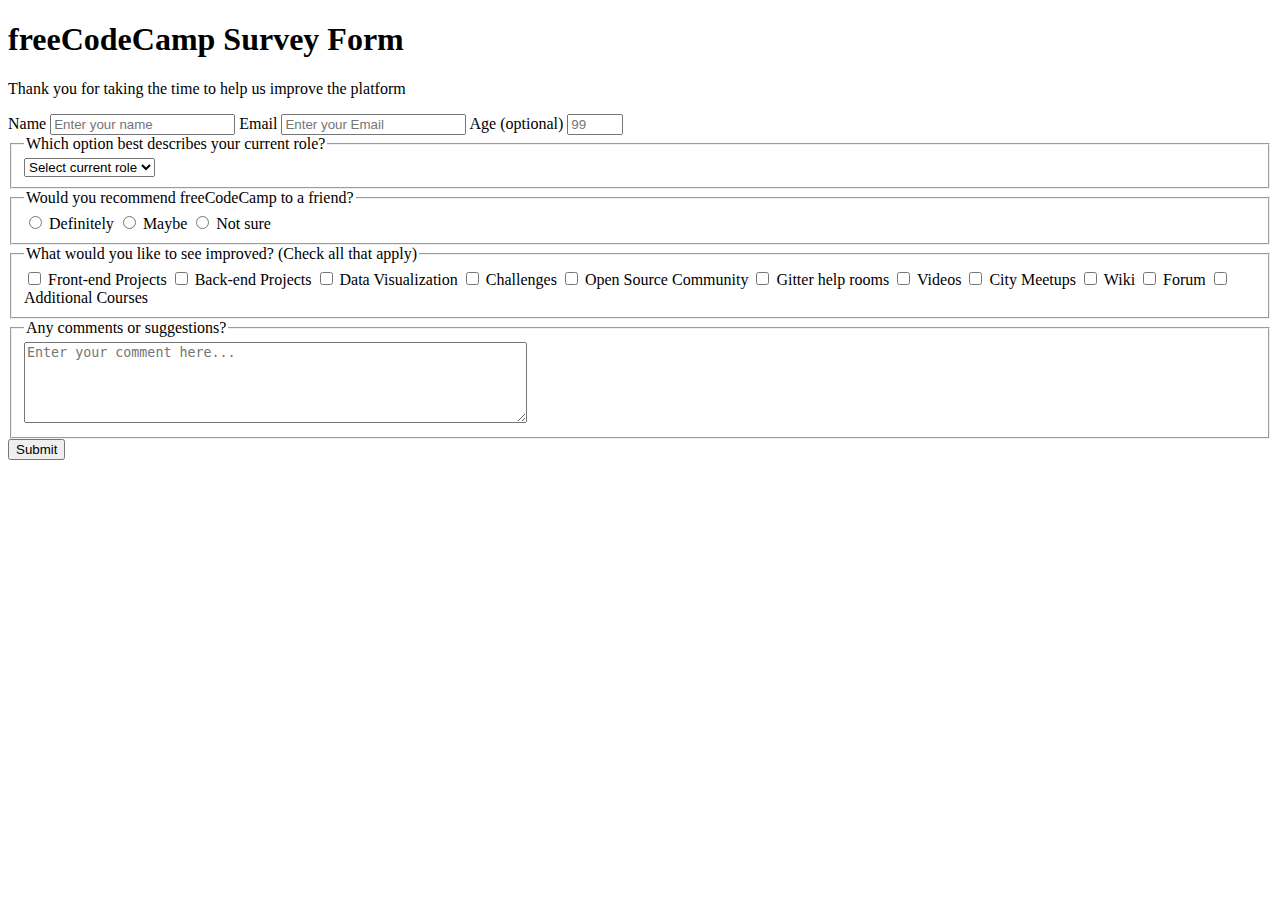
==== formulario-de-pesquisa/index.html @ 16c5d255 "Create index.html" ====
<!DOCTYPE html>
<html lang="pt-br">
  <head>
    <meta charset="utf-8">
    <meta name="viewport" content="width=device-width, initial-scale=1.0">
    <title>survey-form.freecodecamp.rocks</title>
    <link rel="stylesheet" href="style.css">
  </head>
  <body>
    <h1 id="title">freeCodeCamp Survey Form</h1>
    <p id="description">Thank you for taking the time to help us improve the platform</p>
    <form id="survey-form" action="registro.php" method="post">
     
      <label for="name" id="name-label" class="personal-information-item">Name <input id="name" type="text" placeholder="Enter your name" class="personal-information" required></label>
      
      <label for="email" id="email-label" class="personal-information-item">Email <input id="email" type="email" class="personal-information" placeholder="Enter your Email" required></label>
     
      <label for="age" id="number-label" class="personal-information-item">Age (optional) <input id="number" class="personal-information" type="number" min="10" max="99" placeholder="99"></label>
      
      <fieldset>
        <legend>Which option best describes your current role?</legend>
        <select id="dropdown">
            <option value="">Select current role</option>
            <option value="1">Student</option>
            <option value="2">Full time job</option>
            <option value="3">Full time Learner</option>
            <option value="4">Prefer not to say</option>
            <option value="5">Other</option>
        </select>
      </fieldset>
      <fieldset>
        <legend>Would you recommend freeCodeCamp to a friend?</legend>
       <label for="definitely"><input type="radio" id="definitely" name="recommend" value="definitely"> Definitely</label>

       <label for="maybe"><input type="radio" id="maybe" name="recommend" value="maybe"> Maybe</label>

       <label for="not-sure"><input type="radio" id="not-sure" name="recommend" value="not-sure"> Not sure</label>
      </fieldset>

      <fieldset>
        <legend>What would you like to see improved? (Check all that apply)</legend>
         <label for="front-end-projects"><input type="checkbox" name="front-end" id="front-end-projects" value="Front-end Projects"> Front-end Projects</label>

            <label for="back-end-projects"><input type="checkbox" name="back-end" id="back-end-projects" value="Back-end Projects"> Back-end Projects</label>

            <label for="data-visualization"><input type="checkbox" name="data" id="data-visualization" value="Data Visualization"> Data Visualization</label>

            <label for="challegens"><input type="checkbox" name="chanllenge" id="challegens" value="Challenges"> Challenges</label>

            <label for="open-source-community"><input type="checkbox" name="open" id="open-source-community" value="Open Source Community"> Open Source Community</label>

            <label for="gitter-help-rooms"><input type="checkbox" name="gitter" id="gitter-help-rooms" value="Gitter help rooms"> Gitter help rooms</label>

            <label for="videos"><input type="checkbox" id="videos" name="video" value="Videos"> Videos</label>

            <label for="city-meetups"><input type="checkbox" id="city-meetups" value="City Meetups"> City Meetups</label>

            <label for="wiki"><input type="checkbox"  id="wiki" value="Wiki"> Wiki</label>

            <label for="forum"><input type="checkbox" id="forum" value="Forum"> Forum</label>

            <label for="additional-courses"><input type="checkbox" id="additional-courses" value="Additional Courses"> Additional Courses</label>
      </fieldset>

      <fieldset>
        <legend>Any comments or suggestions?</legend>
        <textarea cols="60" rows="5" placeholder="Enter your comment here..."></textarea>
      </fieldset>

      <button type="submit" id="submit">Submit</button>

    </form>
  </body>
</html>
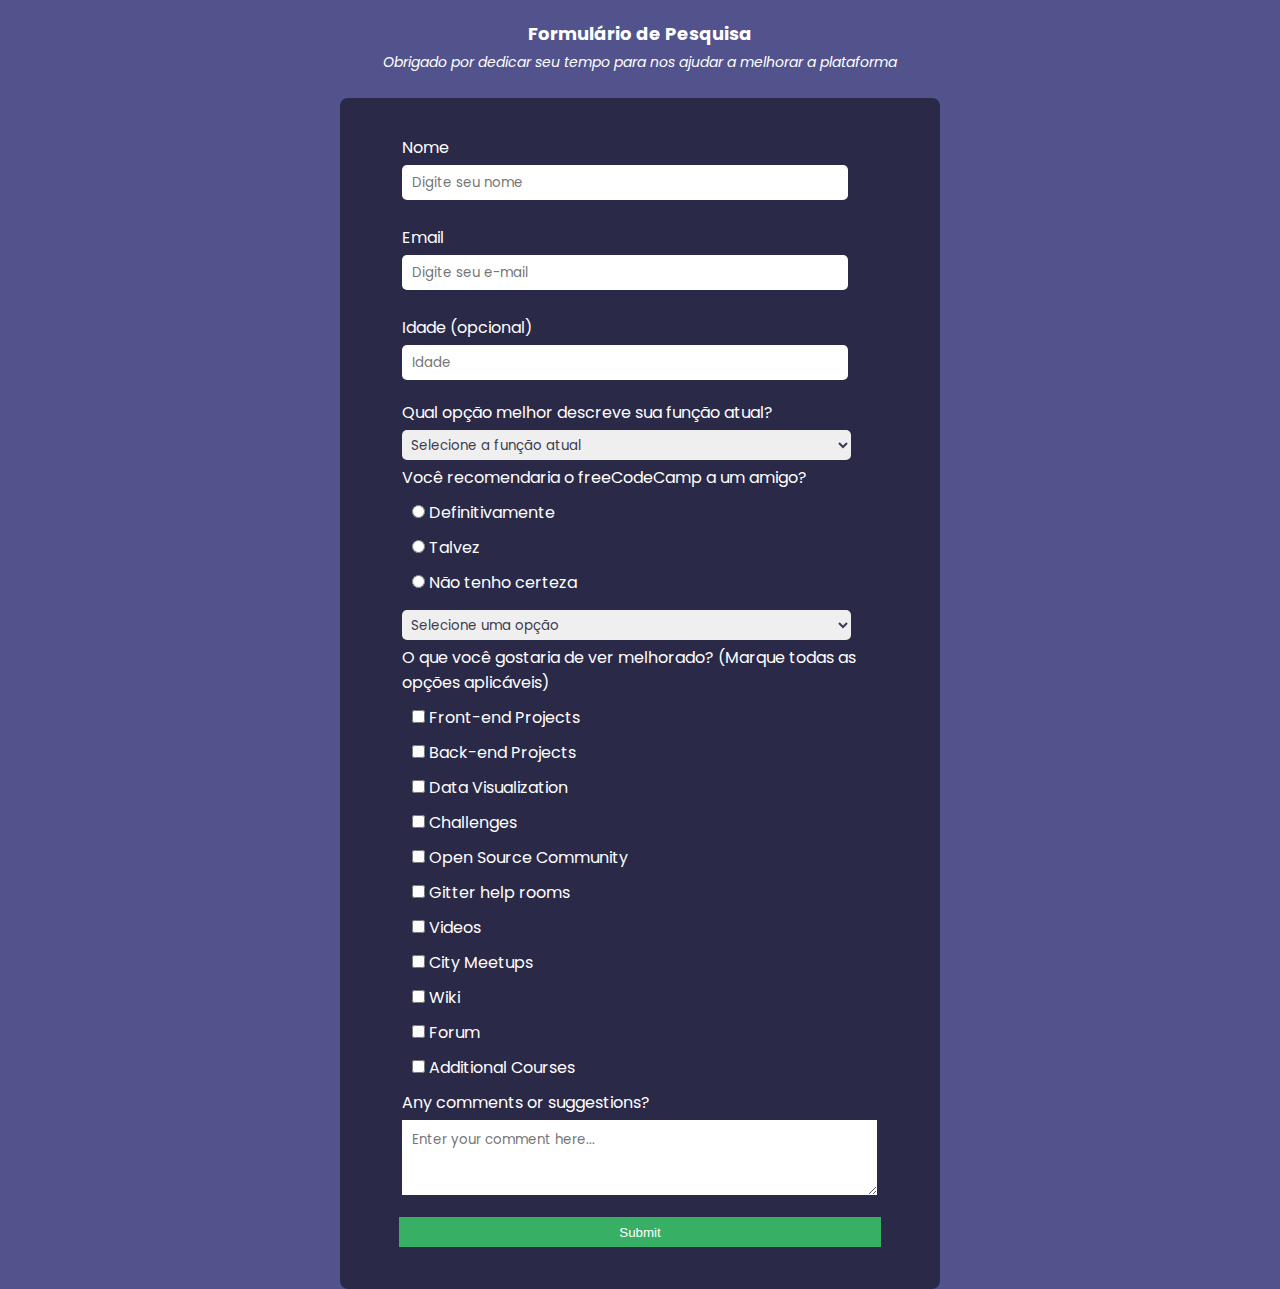
==== commit 00733967: "Update index.html" ====
--- a/formulario-de-pesquisa/index.html
+++ b/formulario-de-pesquisa/index.html
@@ -7,38 +7,48 @@
     <link rel="stylesheet" href="style.css">
   </head>
   <body>
-    <h1 id="title">freeCodeCamp Survey Form</h1>
-    <p id="description">Thank you for taking the time to help us improve the platform</p>
+    <h1 id="title">Formulário de Pesquisa</h1>
+    <p id="description">Obrigado por dedicar seu tempo para nos ajudar a melhorar a plataforma</p>
     <form id="survey-form" action="registro.php" method="post">
      
-      <label for="name" id="name-label" class="personal-information-item">Name <input id="name" type="text" placeholder="Enter your name" class="personal-information" required></label>
+      <label for="name" id="name-label" class="personal-information-item">Nome <input id="name" type="text" placeholder="Digite seu nome" class="personal-information" required></label>
       
-      <label for="email" id="email-label" class="personal-information-item">Email <input id="email" type="email" class="personal-information" placeholder="Enter your Email" required></label>
+      <label for="email" id="email-label" class="personal-information-item">Email <input id="email" type="email" class="personal-information" placeholder="Digite seu e-mail" required></label>
      
-      <label for="age" id="number-label" class="personal-information-item">Age (optional) <input id="number" class="personal-information" type="number" min="10" max="99" placeholder="99"></label>
+      <label for="age" id="number-label" class="personal-information-item">Idade (opcional) <input id="number" class="personal-information" type="number" min="10" max="99" placeholder="Idade"></label>
       
       <fieldset>
-        <legend>Which option best describes your current role?</legend>
+        <legend>Qual opção melhor descreve sua função atual?</legend>
         <select id="dropdown">
-            <option value="">Select current role</option>
-            <option value="1">Student</option>
-            <option value="2">Full time job</option>
-            <option value="3">Full time Learner</option>
-            <option value="4">Prefer not to say</option>
-            <option value="5">Other</option>
+            <option value="">Selecione a função atual</option>
+            <option value="1">Estudante</option>
+            <option value="2">Trabalho em tempo integral</option>
+            <option value="3">Aluno em tempo integral</option>
+            <option value="4">Prefiro não dizer</option>
+            <option value="5">Outro</option>
         </select>
       </fieldset>
       <fieldset>
-        <legend>Would you recommend freeCodeCamp to a friend?</legend>
-       <label for="definitely"><input type="radio" id="definitely" name="recommend" value="definitely"> Definitely</label>
+        <legend>Você recomendaria o freeCodeCamp a um amigo?</legend>
+       <label for="definitely"><input type="radio" id="definitely" name="recommend" value="definitely"> Definitivamente</label>
 
-       <label for="maybe"><input type="radio" id="maybe" name="recommend" value="maybe"> Maybe</label>
+       <label for="maybe"><input type="radio" id="maybe" name="recommend" value="maybe"> Talvez</label>
 
-       <label for="not-sure"><input type="radio" id="not-sure" name="recommend" value="not-sure"> Not sure</label>
+       <label for="not-sure"><input type="radio" id="not-sure" name="recommend" value="not-sure"> Não tenho certeza</label>
       </fieldset>
 
       <fieldset>
-        <legend>What would you like to see improved? (Check all that apply)</legend>
+        <select name="favorite" id="favorite">
+          <option value="">Selecione uma opção</option>
+          <option value="challegens">Desafios</option>
+          <option value="projects">Projetos</option>
+          <option value="community">Comunidade</option>
+          <option value="open-source">Código Aberto</option>
+        </select>
+      </fieldset>
+
+      <fieldset>
+        <legend>O que você gostaria de ver melhorado? (Marque todas as opções aplicáveis)</legend>
          <label for="front-end-projects"><input type="checkbox" name="front-end" id="front-end-projects" value="Front-end Projects"> Front-end Projects</label>
 
             <label for="back-end-projects"><input type="checkbox" name="back-end" id="back-end-projects" value="Back-end Projects"> Back-end Projects</label>
--- a/formulario-de-pesquisa/style.css
+++ b/formulario-de-pesquisa/style.css
@@ -0,0 +1,117 @@
+@charset "UTF-8";
+
+@import url('https://fonts.googleapis.com/css?family=Poppins:200i,400&display=swap');
+
+*{
+    margin: 0;
+    padding: 0;
+    box-sizing: border-box;
+    color: #ffffff;
+    border: none;
+}
+
+body{
+    background: #52538D;
+    width: 100%;
+    font-family: 'Poppins', sans-serif;
+}
+
+h1{
+    margin-top: 20px;
+    margin-bottom: 5px;
+    font-size: 18px;
+}
+
+h1, p{
+    text-align: center;
+}
+
+p{
+    font-size: 14px;
+    margin-bottom: 25px;
+}
+
+#description{
+    font-style: italic;
+}
+
+form{
+    background: #2A2947;
+    width: 80%;
+    max-width: 600px;
+    min-width: 300px;
+    margin: 0 auto;
+    border-radius: 8px;
+    padding: 2rem;
+}
+
+fieldset > legend{
+    margin-left: 20px;
+}
+
+fieldset > select{
+    margin-left: 20px;
+}
+
+label, fieldset{
+    display: block;
+    padding: 5px 10px;
+    
+    text-align: left;
+}
+
+label{
+    padding-left: 30px;
+
+}
+
+input{
+    display: inline-block;
+
+    
+}
+
+.personal-information{
+    display: block;
+    width: 90%;
+    height: 35px;
+    border-radius: 5px;
+    margin-top: 5px;
+}
+
+.personal-information::placeholder{
+    padding: 10px;
+    font-family: 'Poppins', sans-serif;
+}
+
+.personal-information-item{
+    margin-bottom: 15px;
+}
+
+Select, option{
+    width: 87%;
+    height: 30px;
+    border-radius: 5px;
+    color: #3b3b4f;
+    font-family: 'Poppins', sans-serif;
+    padding: 5px;
+}
+
+textarea{
+    margin-left: 20px;
+    width: 92%;
+}
+
+textarea::placeholder{
+    padding: 10px;
+    font-family: 'Poppins', sans-serif;
+}
+
+button{
+    display: block;
+    color: #ffffff;
+    width: 90%;
+    height: 30px;
+    margin: 10px auto;
+    background-color: #37AF65;
+}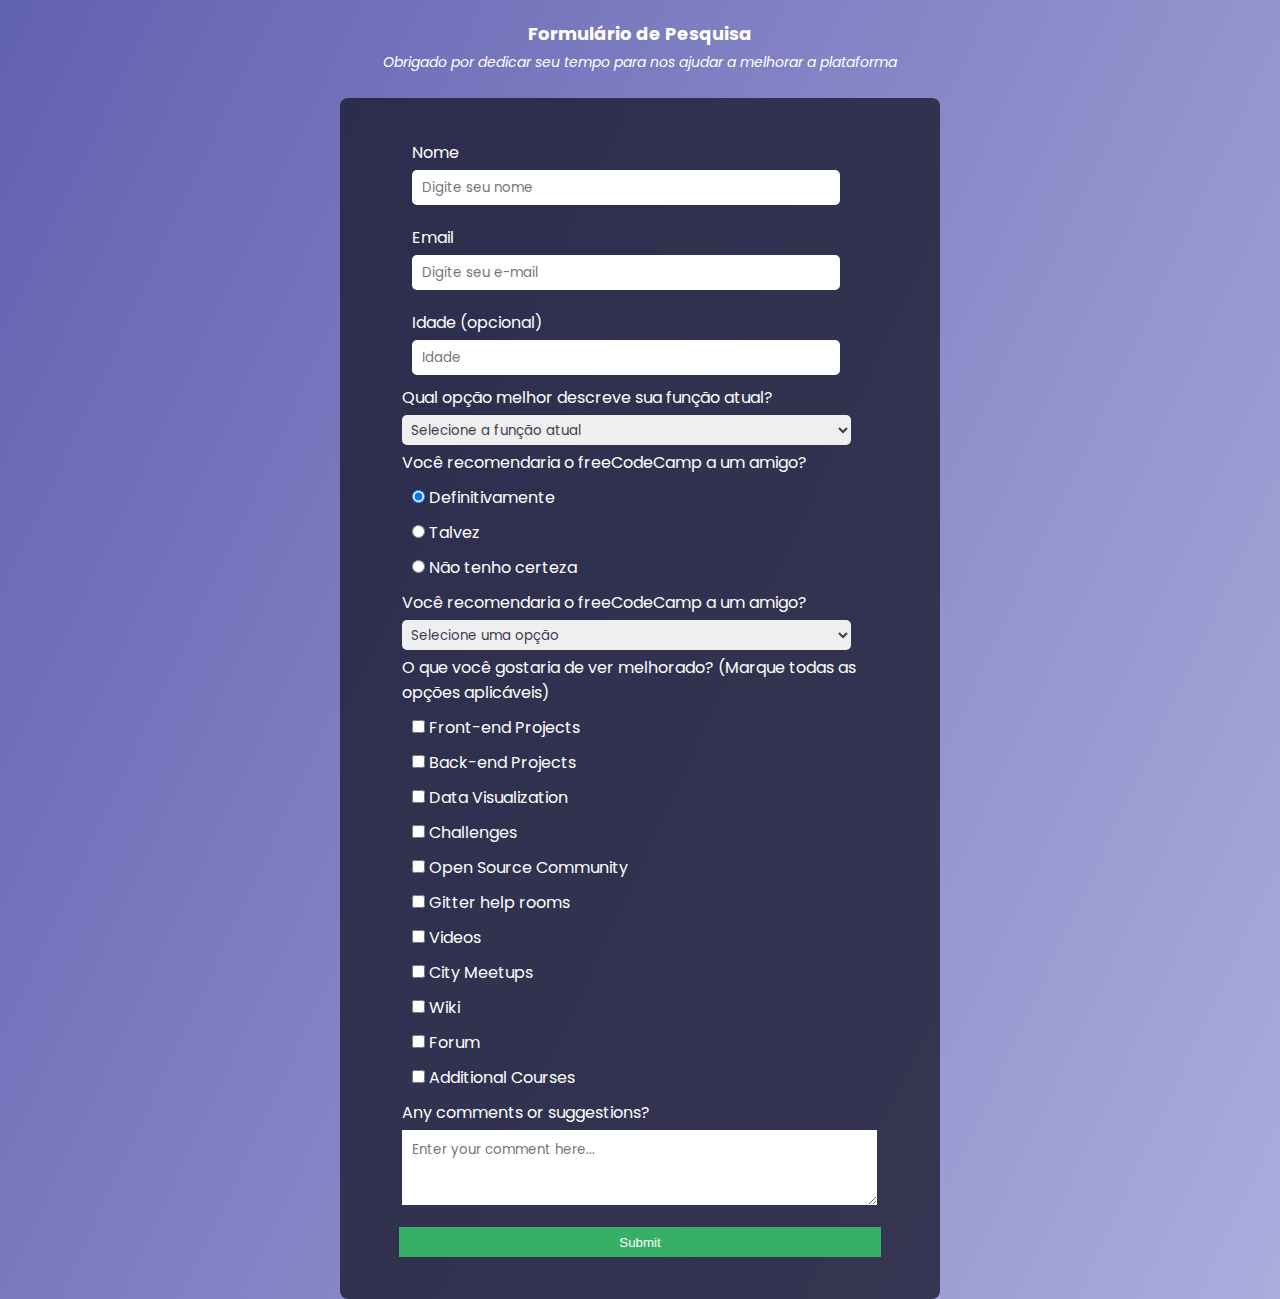
==== commit 909f3868: "Update index.html" ====
--- a/formulario-de-pesquisa/index.html
+++ b/formulario-de-pesquisa/index.html
@@ -11,12 +11,18 @@
     <p id="description">Obrigado por dedicar seu tempo para nos ajudar a melhorar a plataforma</p>
     <form id="survey-form" action="registro.php" method="post">
      
-      <label for="name" id="name-label" class="personal-information-item">Nome <input id="name" type="text" placeholder="Digite seu nome" class="personal-information" required></label>
+      <fieldset>
+        <label for="name" id="name-label">Nome <input id="name" type="text" placeholder="Digite seu nome" class="personal-information" required></label>
+      </fieldset>
+     
+      <fieldset>
+        <label for="email" id="email-label">Email <input id="email" type="email" class="personal-information" placeholder="Digite seu e-mail" required></label>
+      </fieldset>
       
-      <label for="email" id="email-label" class="personal-information-item">Email <input id="email" type="email" class="personal-information" placeholder="Digite seu e-mail" required></label>
-     
-      <label for="age" id="number-label" class="personal-information-item">Idade (opcional) <input id="number" class="personal-information" type="number" min="10" max="99" placeholder="Idade"></label>
-      
+      <fieldset>
+        <label for="age" id="number-label">Idade <span class="small-text">(opcional)</span> <input id="number" class="personal-information" type="number" min="10" max="99" placeholder="Idade"></label>
+      </fieldset>
+
       <fieldset>
         <legend>Qual opção melhor descreve sua função atual?</legend>
         <select id="dropdown">
@@ -30,7 +36,7 @@
       </fieldset>
       <fieldset>
         <legend>Você recomendaria o freeCodeCamp a um amigo?</legend>
-       <label for="definitely"><input type="radio" id="definitely" name="recommend" value="definitely"> Definitivamente</label>
+       <label for="definitely"><input type="radio" id="definitely" name="recommend" value="definitely" checked> Definitivamente</label>
 
        <label for="maybe"><input type="radio" id="maybe" name="recommend" value="maybe"> Talvez</label>
 
@@ -38,6 +44,7 @@
       </fieldset>
 
       <fieldset>
+        <legend>Você recomendaria o freeCodeCamp a um amigo?</legend>
         <select name="favorite" id="favorite">
           <option value="">Selecione uma opção</option>
           <option value="challegens">Desafios</option>
@@ -47,8 +54,8 @@
         </select>
       </fieldset>
 
-      <fieldset>
-        <legend>O que você gostaria de ver melhorado? (Marque todas as opções aplicáveis)</legend>
+      <fieldset id="checkbox">
+        <legend>O que você gostaria de ver melhorado? <span class="small-text">(Marque todas as opções aplicáveis)</span></legend>
          <label for="front-end-projects"><input type="checkbox" name="front-end" id="front-end-projects" value="Front-end Projects"> Front-end Projects</label>
 
             <label for="back-end-projects"><input type="checkbox" name="back-end" id="back-end-projects" value="Back-end Projects"> Back-end Projects</label>
--- a/formulario-de-pesquisa/style.css
+++ b/formulario-de-pesquisa/style.css
@@ -11,7 +11,14 @@
 }
 
 body{
-    background: #52538D;
+    background:  linear-gradient(
+        115deg,
+        rgba(58, 58, 158, 0.8),
+        rgba(136, 136, 206, 0.7)
+      ), url(https://cdn.freecodecamp.org/testable-projects-fcc/images/survey-form-background.jpeg);
+    background-size: cover;
+    background-repeat: no-repeat;
+    background-position: center;
     width: 100%;
     font-family: 'Poppins', sans-serif;
 }
@@ -36,7 +43,7 @@
 }
 
 form{
-    background: #2A2947;
+    background: rgba(27, 27, 50, 0.8);
     width: 80%;
     max-width: 600px;
     min-width: 300px;
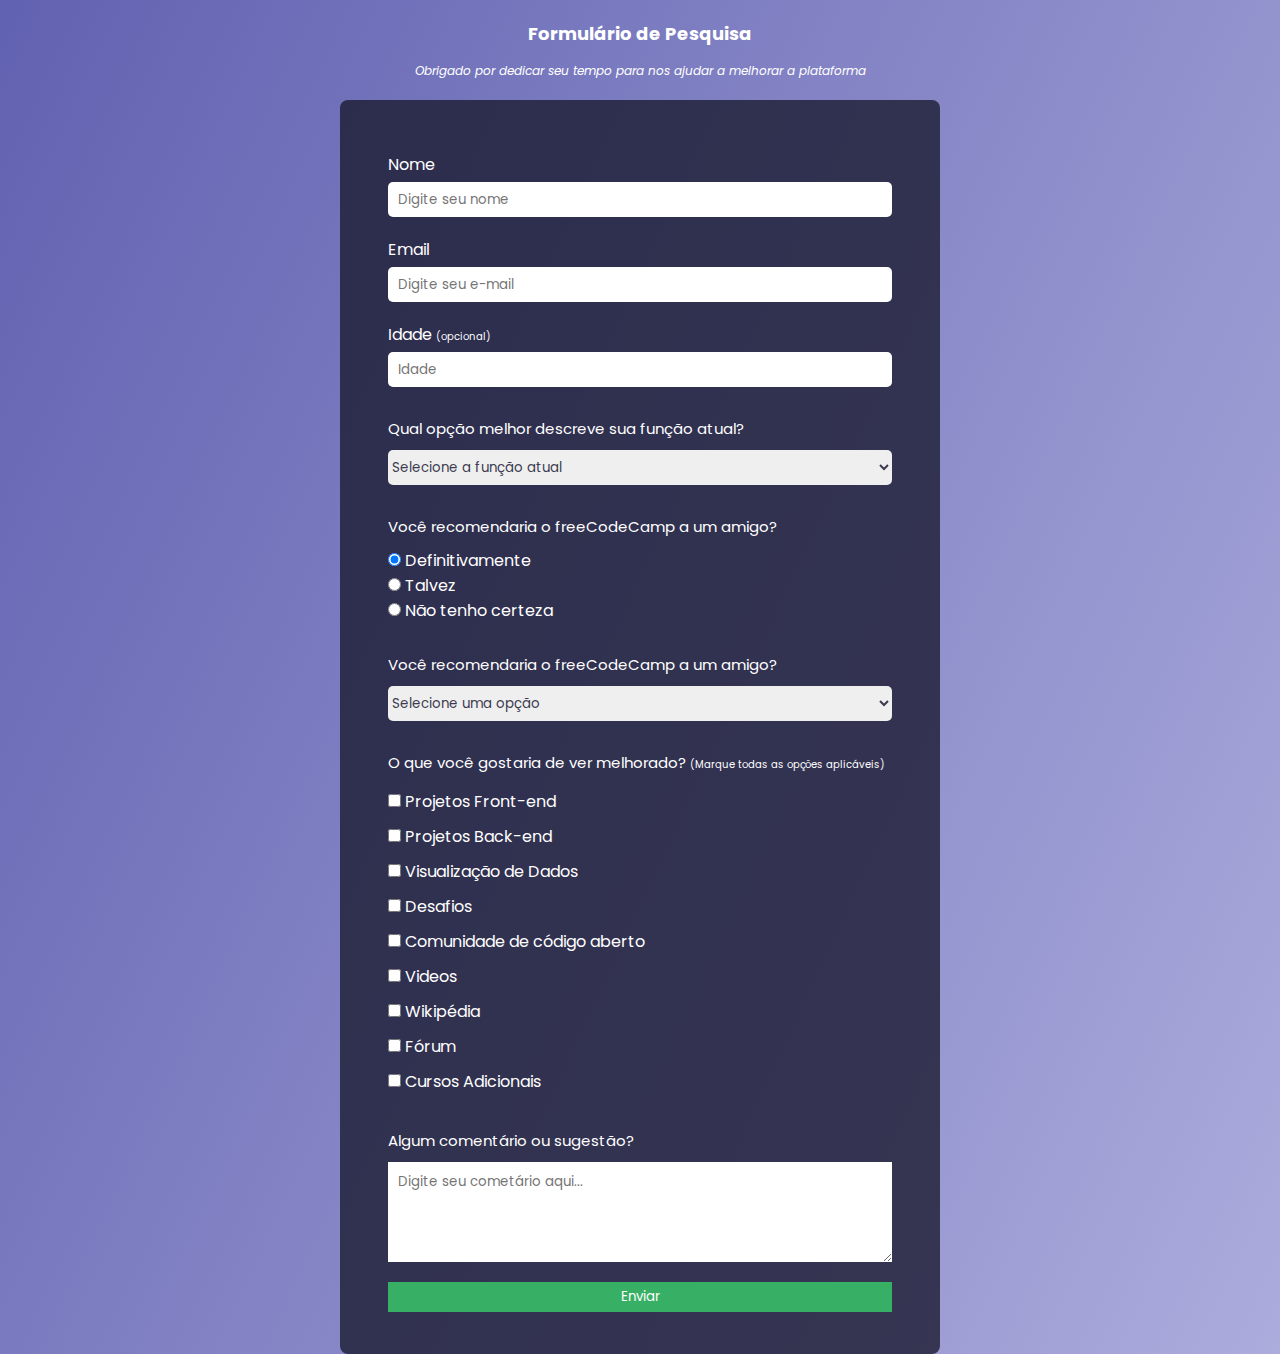
==== commit 4b3da8ec: "Update index.html" ====
--- a/formulario-de-pesquisa/index.html
+++ b/formulario-de-pesquisa/index.html
@@ -3,7 +3,7 @@
   <head>
     <meta charset="utf-8">
     <meta name="viewport" content="width=device-width, initial-scale=1.0">
-    <title>survey-form.freecodecamp.rocks</title>
+    <title>Pesquisa</title>
     <link rel="stylesheet" href="style.css">
   </head>
   <body>
@@ -56,35 +56,31 @@
 
       <fieldset id="checkbox">
         <legend>O que você gostaria de ver melhorado? <span class="small-text">(Marque todas as opções aplicáveis)</span></legend>
-         <label for="front-end-projects"><input type="checkbox" name="front-end" id="front-end-projects" value="Front-end Projects"> Front-end Projects</label>
+         <label for="front-end-projects"><input type="checkbox" name="front-end" id="front-end-projects" value="Front-end Projects"> Projetos Front-end</label>
 
-            <label for="back-end-projects"><input type="checkbox" name="back-end" id="back-end-projects" value="Back-end Projects"> Back-end Projects</label>
+            <label for="back-end-projects"><input type="checkbox" name="back-end" id="back-end-projects" value="Back-end Projects"> Projetos Back-end</label>
 
-            <label for="data-visualization"><input type="checkbox" name="data" id="data-visualization" value="Data Visualization"> Data Visualization</label>
+            <label for="data-visualization"><input type="checkbox" name="data" id="data-visualization" value="Data Visualization"> Visualização de Dados</label>
 
-            <label for="challegens"><input type="checkbox" name="chanllenge" id="challegens" value="Challenges"> Challenges</label>
+            <label for="challegens"><input type="checkbox" name="chanllenge" id="challegens" value="Challenges"> Desafios</label>
 
-            <label for="open-source-community"><input type="checkbox" name="open" id="open-source-community" value="Open Source Community"> Open Source Community</label>
-
-            <label for="gitter-help-rooms"><input type="checkbox" name="gitter" id="gitter-help-rooms" value="Gitter help rooms"> Gitter help rooms</label>
+            <label for="open-source-community"><input type="checkbox" name="open" id="open-source-community" value="Open Source Community"> Comunidade de código aberto</label>
 
             <label for="videos"><input type="checkbox" id="videos" name="video" value="Videos"> Videos</label>
 
-            <label for="city-meetups"><input type="checkbox" id="city-meetups" value="City Meetups"> City Meetups</label>
+            <label for="wiki"><input type="checkbox"  id="wiki" value="Wiki"> Wikipédia</label>
 
-            <label for="wiki"><input type="checkbox"  id="wiki" value="Wiki"> Wiki</label>
+            <label for="forum"><input type="checkbox" id="forum" value="Forum"> Fórum</label>
 
-            <label for="forum"><input type="checkbox" id="forum" value="Forum"> Forum</label>
-
-            <label for="additional-courses"><input type="checkbox" id="additional-courses" value="Additional Courses"> Additional Courses</label>
+            <label for="additional-courses"><input type="checkbox" id="additional-courses" value="Additional Courses"> Cursos Adicionais</label>
       </fieldset>
 
       <fieldset>
-        <legend>Any comments or suggestions?</legend>
-        <textarea cols="60" rows="5" placeholder="Enter your comment here..."></textarea>
+        <legend>Algum comentário ou sugestão?</legend>
+        <textarea cols="60" rows="5" placeholder="Digite seu cometário aqui..."></textarea>
       </fieldset>
 
-      <button type="submit" id="submit">Submit</button>
+      <button type="submit" id="submit">Enviar</button>
 
     </form>
   </body>
--- a/formulario-de-pesquisa/style.css
+++ b/formulario-de-pesquisa/style.css
@@ -8,6 +8,7 @@
     box-sizing: border-box;
     color: #ffffff;
     border: none;
+    font-family: 'Poppins', sans-serif;
 }
 
 body{
@@ -25,7 +26,7 @@
 
 h1{
     margin-top: 20px;
-    margin-bottom: 5px;
+    margin-bottom: 15px;
     font-size: 18px;
 }
 
@@ -35,52 +36,48 @@
 
 p{
     font-size: 14px;
-    margin-bottom: 25px;
+    margin-bottom: 20px;
 }
 
 #description{
     font-style: italic;
+    font-size: 12px;
 }
 
 form{
     background: rgba(27, 27, 50, 0.8);
-    width: 80%;
+    width: 70%;
     max-width: 600px;
     min-width: 300px;
     margin: 0 auto;
     border-radius: 8px;
-    padding: 2rem;
+    padding: 2rem 3rem;
 }
 
-fieldset > legend{
-    margin-left: 20px;
-}
-
-fieldset > select{
-    margin-left: 20px;
-}
 
 label, fieldset{
     display: block;
-    padding: 5px 10px;
-    
-    text-align: left;
+    width: 100%;
+    margin: 0 auto;
 }
 
-label{
-    padding-left: 30px;
+fieldset{
+    margin: 20px auto;
+}
 
+legend{
+    width: 100%;
+    padding: 10px 0;
+    font-size: 15px;
 }
 
 input{
     display: inline-block;
-
-    
 }
 
 .personal-information{
     display: block;
-    width: 90%;
+    width: 100%;
     height: 35px;
     border-radius: 5px;
     margin-top: 5px;
@@ -91,34 +88,36 @@
     font-family: 'Poppins', sans-serif;
 }
 
-.personal-information-item{
-    margin-bottom: 15px;
+Select, option{
+    width: 100%;
+    height: 35px;
+    border-radius: 5px;
+    color: #3b3b4f;  
 }
 
-Select, option{
-    width: 87%;
-    height: 30px;
-    border-radius: 5px;
-    color: #3b3b4f;
-    font-family: 'Poppins', sans-serif;
-    padding: 5px;
+#checkbox > label{
+    padding: 5px 0;
 }
 
 textarea{
-    margin-left: 20px;
-    width: 92%;
+    display: block;
+    width: 100%;
+    margin: 0 auto;
 }
 
 textarea::placeholder{
     padding: 10px;
-    font-family: 'Poppins', sans-serif;
 }
 
 button{
     display: block;
     color: #ffffff;
-    width: 90%;
+    width: 100%;
     height: 30px;
     margin: 10px auto;
     background-color: #37AF65;
+}
+
+.small-text{
+    font-size: 10px;
 }